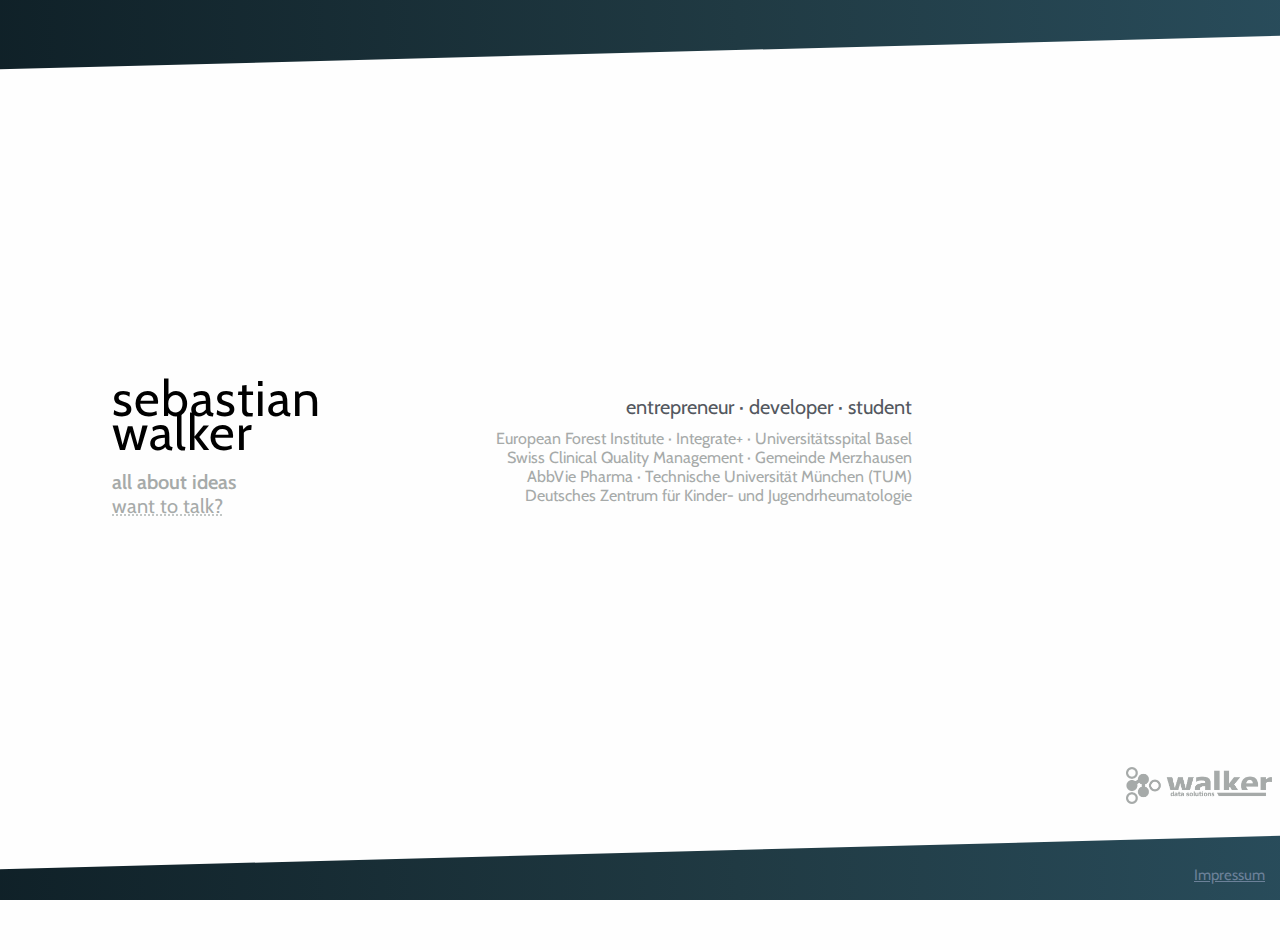
==== index.html @ 53f14fef "Add walker ds logo and animate link" ====
<!DOCTYPE html>
<html lang="en">
<head>
    <meta charset="UTF-8">
    <meta name="viewport" content="width=device-width, initial-scale=1">
    <meta name="author" content="Sebastian Walker">
    <meta name="publisher" content="Sebastian Walker">
    <meta name="copyright" content="Sebastian Walker">
    <meta name="description" content="I am Sebastian Walker, an entrepreneur, developer, and student from Germany and this is my home on the internet.">
    <meta name="keywords" content="sebastian, walker, entrepreneur, developer, student, freiburg, company, walkermedia, web, development, personal, website, homepage, database, app, mobile, technology">
    <meta name="page-type" content="Personal Homepage">
    <meta name="audience" content="All">
    <meta http-equiv="content-language" content="en">
    <meta name="robots" content="index, follow">
    <meta name="DC.Creator" content="Sebastian Walker">
    <meta name="DC.Publisher" content="Sebastian Walker">
    <meta name="DC.Rights" content="Sebastian Walker">
    <meta name="DC.Description" content="I am Sebastian Walker, an entrepreneur, developer, and student from Germany and this is my home on the internet.">
    <meta name="DC.Language" content="en">
    <title>Sebastian Walker - Entrepreneur, developer, and student from Freiburg, Germany</title>

    <link href="style.css" rel="stylesheet">
    <link href="https://fonts.googleapis.com/css?family=Cabin:400,600" rel="stylesheet">
</head>
<body>
    <div class="container">
        <div class="info">
            <div class="name">
                sebastian<br>
                walker
            </div>
            <div class="claim">
                <div class="text">
                    all about ideas
                </div>
                <div class="contact">
                    <a href="mailto:sebastian@sebastianwalker.org">
                        <span class="link">
                            want to talk?
                        </span>
                        <span class="mail">
                            sebastian@sebastianwalker.org
                        </span>
                    </a>
                </div>
            </div>
        </div>
        <div class="work">
            <div class="roles">
                entrepreneur &middot; developer &middot; student
            </div>
            <div class="references">
                European Forest Institute &middot; Integrate+ &middot; Universitätsspital Basel <br>
                Swiss Clinical Quality Management &middot; Gemeinde Merzhausen <br>
                AbbVie Pharma &middot; Technische Universität München (TUM) <br>
                Deutsches Zentrum für Kinder- und Jugendrheumatologie
            </div>
        </div>
    </div>
    <div class="decoration top"></div>
    <div class="decoration bottom"></div>
    <div class="background">
        <img src="sebastian_new.png" alt="Sebastian Walker" class="portrait">
        <img src="walker_ds_logo.png" alt="Walker Data Solutions" class="logo">
    </div>
    <div class="imprint">
        <a href="impressum.html">Impressum</a>
    </div>
</body>
</html>
---- style.css ----
html, body {
    height: 100%;
    width: 100%;
    overflow: hidden;
}

body {
    position: relative;
    overflow: hidden;
    margin: 0;
    display: flex;
    align-items: center;
    justify-content: center;
    font-family: 'Cabin', sans-serif;
    font-size: 20px;
    background-color: #fefefe;
    user-select: none;
    cursor: default;
}

.container {
    display: flex;
    align-items: center;
    justify-content: space-between;
    width: 800px;
    max-width: 100%;
    margin-right: 20%;
    padding: 20px;
    z-index: 2;
}

.name {
    font-size: 2.5em;
    line-height: 0.68;
    letter-spacing: 1px;
}

.claim {
    margin-top: 20px;
    color: #A6AAA9;
}

.claim .text {
    font-weight: 600;
}

.claim .contact a {
    color: inherit;
    text-decoration: none;
}

.claim .contact a .mail {
    display: none;
}

.claim .contact:hover a .mail {
    display: inline;
}

.claim .contact a .link {
    text-decoration: underline;
    text-decoration-style: dotted;
    text-decoration-color: #c2c7c6;
    animation: jump 0.8s infinite alternate;
}

.claim .contact:hover a .link {
    display: none;
}

@keyframes jump {
    0% {
        color: inherit;
    }
    100% {
        color: #0c2c39;
    }
}

.work {
    text-align: right;
}

.roles {
    color: #53585F;
}

.references {
    margin-top: 10px;
    font-size: 0.8em;
    color: #A6AAA9;
}

.decoration {
    position: absolute;
    left: -30px;
    right: -30px;
    transform: rotate(-1.5deg);
    width: 120%;
    height: 80px;
    background: -webkit-linear-gradient(to left, #2C5364, #203A43, #0F2027);
    background: #0F2027;
    background: linear-gradient(to left, #2C5364, #203A43, #0F2027);
    z-index: 3;
}

.decoration.top {
    top: -30px;
}

.decoration.bottom {
    bottom: -30px;
}

.background {
    position: absolute;
    right: 0;
    height: 100%;
    z-index: 1;
    pointer-events: none;
}

.portrait {
    height: 100%;
}

.logo {
    position: absolute;
    width: 90%;
    right: 5%;
    bottom: 96px;
}

@media only screen and (max-device-width : 480px) {
    .container {
        flex-direction: column;
        margin-right: 0;
    }

    .claim {
        margin-top: 10px;
    }

    .work {
        margin-top: 20%;
        text-align: center;
    }

    .references {
        font-size: 0.6em;
    }

    .portrait {
        opacity: 0.5;
    }

    .logo {
        display: none;
    }
}

.imprint {
    position: absolute;
    bottom: 15px;
    right: 15px;
    z-index: 4;
}

.imprint a {
    color: #6c8199;
    font-size: 0.75em;
}
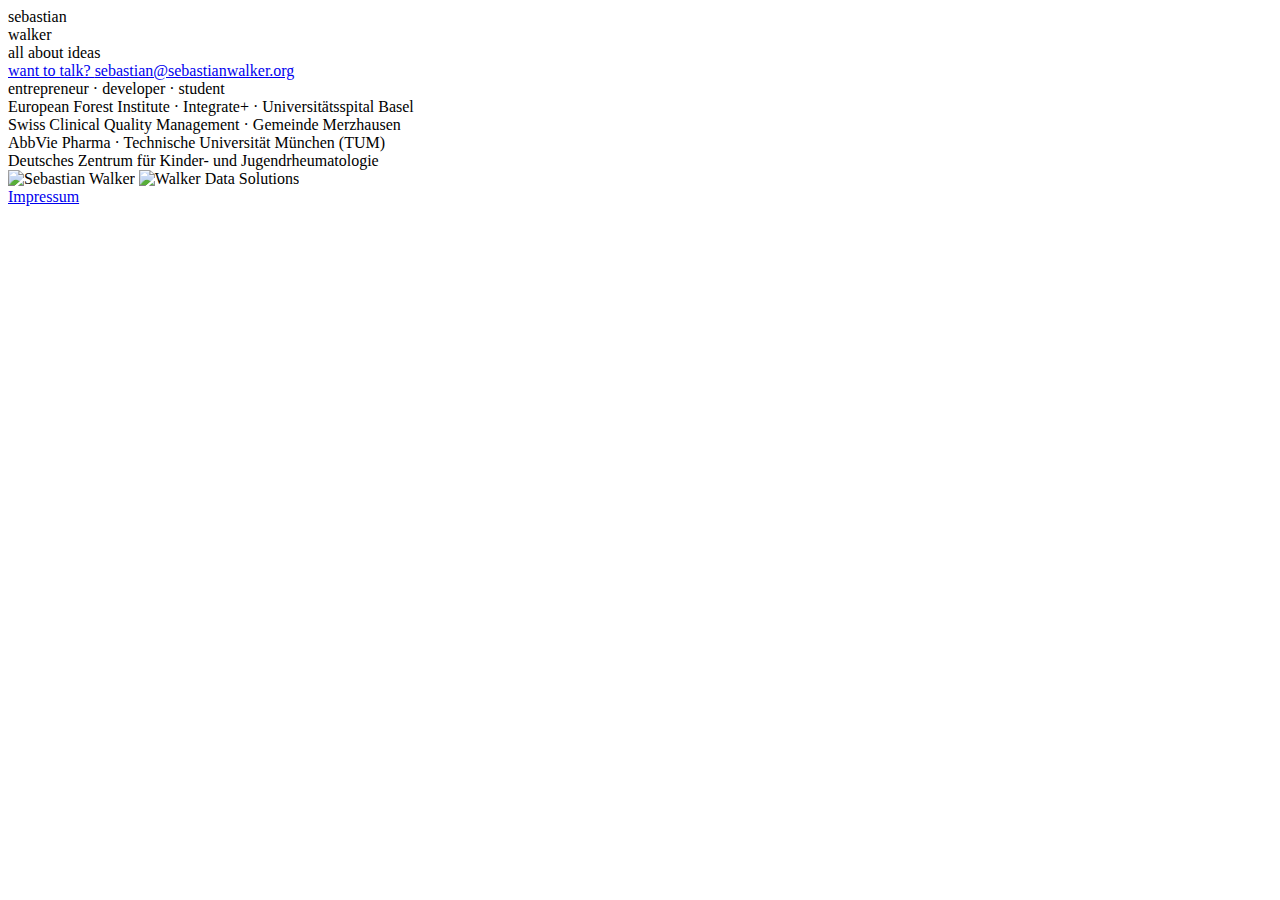
==== commit 921e4fb2: "Add theme color" ====
--- a/index.html
+++ b/index.html
@@ -17,10 +17,13 @@
     <meta name="DC.Rights" content="Sebastian Walker">
     <meta name="DC.Description" content="I am Sebastian Walker, an entrepreneur, developer, and student from Germany and this is my home on the internet.">
     <meta name="DC.Language" content="en">
+    <meta name="google-site-verification" content="IIwaSXTqW7PXGqvQ5ivc81cuuEpCNplJA8BxAtnv2CA" />
+    <meta name="theme-color" content="#0F2027">
     <title>Sebastian Walker - Entrepreneur, developer, and student from Freiburg, Germany</title>
 
-    <link href="style.css" rel="stylesheet">
+    <link href="css/sebastianwalker.css" rel="stylesheet">
     <link href="https://fonts.googleapis.com/css?family=Cabin:400,600" rel="stylesheet">
+    <link rel="icon" href="images/favicon.png">
 </head>
 <body>
     <div class="container">
@@ -60,8 +63,8 @@
     <div class="decoration top"></div>
     <div class="decoration bottom"></div>
     <div class="background">
-        <img src="sebastian_new.png" alt="Sebastian Walker" class="portrait">
-        <img src="walker_ds_logo.png" alt="Walker Data Solutions" class="logo">
+        <img src="images/portrait.png" alt="Sebastian Walker" class="portrait">
+        <img src="images/brand_logo.png" alt="Walker Data Solutions" class="logo">
     </div>
     <div class="imprint">
         <a href="impressum.html">Impressum</a>
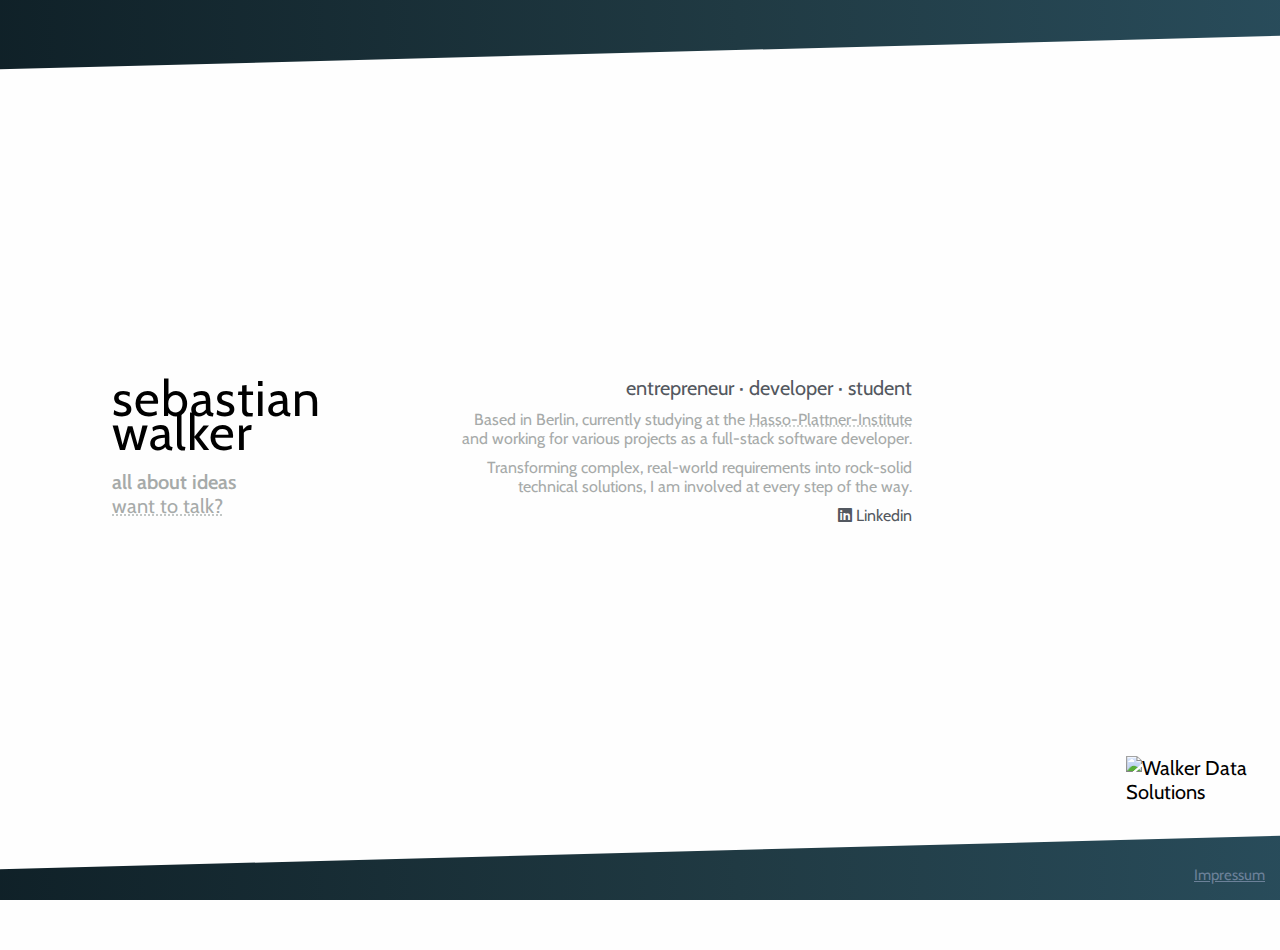
==== commit 689d5351: "Update bio text and add linkdin link" ====
--- a/index.html
+++ b/index.html
@@ -19,14 +19,15 @@
     <meta name="DC.Language" content="en">
     <meta name="google-site-verification" content="IIwaSXTqW7PXGqvQ5ivc81cuuEpCNplJA8BxAtnv2CA" />
     <meta name="theme-color" content="#0F2027">
-    <title>Sebastian Walker - Entrepreneur, developer, and student from Freiburg, Germany</title>
+    <title>Sebastian Walker - </title>
 
     <link href="css/sebastianwalker.css" rel="stylesheet">
     <link href="https://fonts.googleapis.com/css?family=Cabin:400,600" rel="stylesheet">
+    <link rel="stylesheet" href="https://cdnjs.cloudflare.com/ajax/libs/font-awesome/6.0.0-beta2/css/all.min.css">
     <link rel="icon" href="images/favicon.png">
 </head>
 <body>
-    <div class="container">
+    <div class="container" id="app">
         <div class="info">
             <div class="name">
                 sebastian<br>
@@ -50,13 +51,25 @@
         </div>
         <div class="work">
             <div class="roles">
-                entrepreneur &middot; developer &middot; student
+                entrepreneur
+                &middot;
+                developer
+                &middot;
+                student
             </div>
             <div class="references">
-                European Forest Institute &middot; Integrate+ &middot; Universitätsspital Basel <br>
-                Swiss Clinical Quality Management &middot; Gemeinde Merzhausen <br>
-                AbbVie Pharma &middot; Technische Universität München (TUM) <br>
-                Deutsches Zentrum für Kinder- und Jugendrheumatologie
+                Based in Berlin, currently studying at the <a href="https://hpi.de">Hasso-Plattner-Institute</a> <br>
+                and working for various projects as a full-stack software developer.
+            </div>
+            <div class="references">
+                Transforming complex, real-world requirements into rock-solid <br>
+                technical solutions, I am involved at every step of the way.
+            </div>
+            <div class="social">
+                <a href="https://www.linkedin.com/in/sebastian-walker-800261108/">
+                    <i class="fab fa-linkedin"></i>
+                    <span>Linkedin</span>
+                </a>
             </div>
         </div>
     </div>
--- a/css/sebastianwalker.css
+++ b/css/sebastianwalker.css
@@ -0,0 +1,182 @@
+html, body {
+    height: 100%;
+    width: 100%;
+    overflow: hidden;
+}
+
+body {
+    position: relative;
+    overflow: hidden;
+    margin: 0;
+    display: flex;
+    align-items: center;
+    justify-content: center;
+    font-family: 'Cabin', sans-serif;
+    font-size: 20px;
+    background-color: #fefefe;
+    user-select: none;
+    cursor: default;
+}
+
+.container {
+    display: flex;
+    align-items: center;
+    justify-content: space-between;
+    width: 800px;
+    max-width: 100%;
+    margin-right: 20%;
+    padding: 20px;
+    z-index: 2;
+}
+
+.name {
+    font-size: 2.5em;
+    line-height: 0.68;
+    letter-spacing: 1px;
+}
+
+.claim {
+    margin-top: 20px;
+    color: #A6AAA9;
+}
+
+.claim .text {
+    font-weight: 600;
+}
+
+.claim .contact a {
+    color: inherit;
+    text-decoration: none;
+}
+
+.claim .contact a .mail {
+    display: none;
+}
+
+.claim .contact:hover a .mail {
+    display: inline;
+}
+
+.claim .contact a .link {
+    text-decoration: underline;
+    text-decoration-style: dotted;
+    text-decoration-color: #c2c7c6;
+}
+
+.claim .contact:hover a .link {
+    display: none;
+}
+
+.work {
+    text-align: right;
+}
+
+.roles {
+    color: #53585F;
+}
+
+.references, .social {
+    margin-top: 10px;
+    font-size: 0.8em;
+    color: #A6AAA9;
+}
+
+.references a {
+    color: inherit;
+    text-decoration: underline;
+    text-decoration-style: dotted;
+    text-decoration-color: #c2c7c6;
+}
+
+.social a {
+    text-decoration: none;
+    color: #535860;
+}
+
+.references a:hover, .social a:hover {
+    color: #2C5364;
+}
+
+.decoration {
+    position: absolute;
+    left: -30px;
+    right: -30px;
+    transform: rotate(-1.5deg);
+    width: 120%;
+    height: 80px;
+    background: -webkit-linear-gradient(to left, #2C5364, #203A43, #0F2027);
+    background: #0F2027;
+    background: linear-gradient(to left, #2C5364, #203A43, #0F2027);
+    z-index: 3;
+}
+
+.decoration.top {
+    top: -30px;
+}
+
+.decoration.bottom {
+    bottom: -30px;
+}
+
+.background {
+    position: absolute;
+    right: 0;
+    height: 100%;
+    z-index: 1;
+    pointer-events: none;
+}
+
+.portrait {
+    height: 100%;
+}
+
+.logo {
+    position: absolute;
+    width: 90%;
+    right: 5%;
+    bottom: 96px;
+}
+
+@media only screen and (max-device-width : 480px) {
+    .container {
+        flex-direction: column;
+        margin-right: 0;
+    }
+
+    .claim {
+        margin-top: 10px;
+    }
+
+    .work {
+        margin-top: 20%;
+        text-align: center;
+    }
+
+    .references {
+        font-size: 0.6em;
+    }
+
+    .portrait {
+        opacity: 0.5;
+    }
+
+    .logo {
+        display: none;
+    }
+}
+
+.imprint {
+    position: absolute;
+    bottom: 15px;
+    right: 15px;
+    z-index: 4;
+}
+
+.imprint a {
+    color: #6c8199;
+    font-size: 0.75em;
+}
+
+.content a {
+    color: #2C5364;
+}
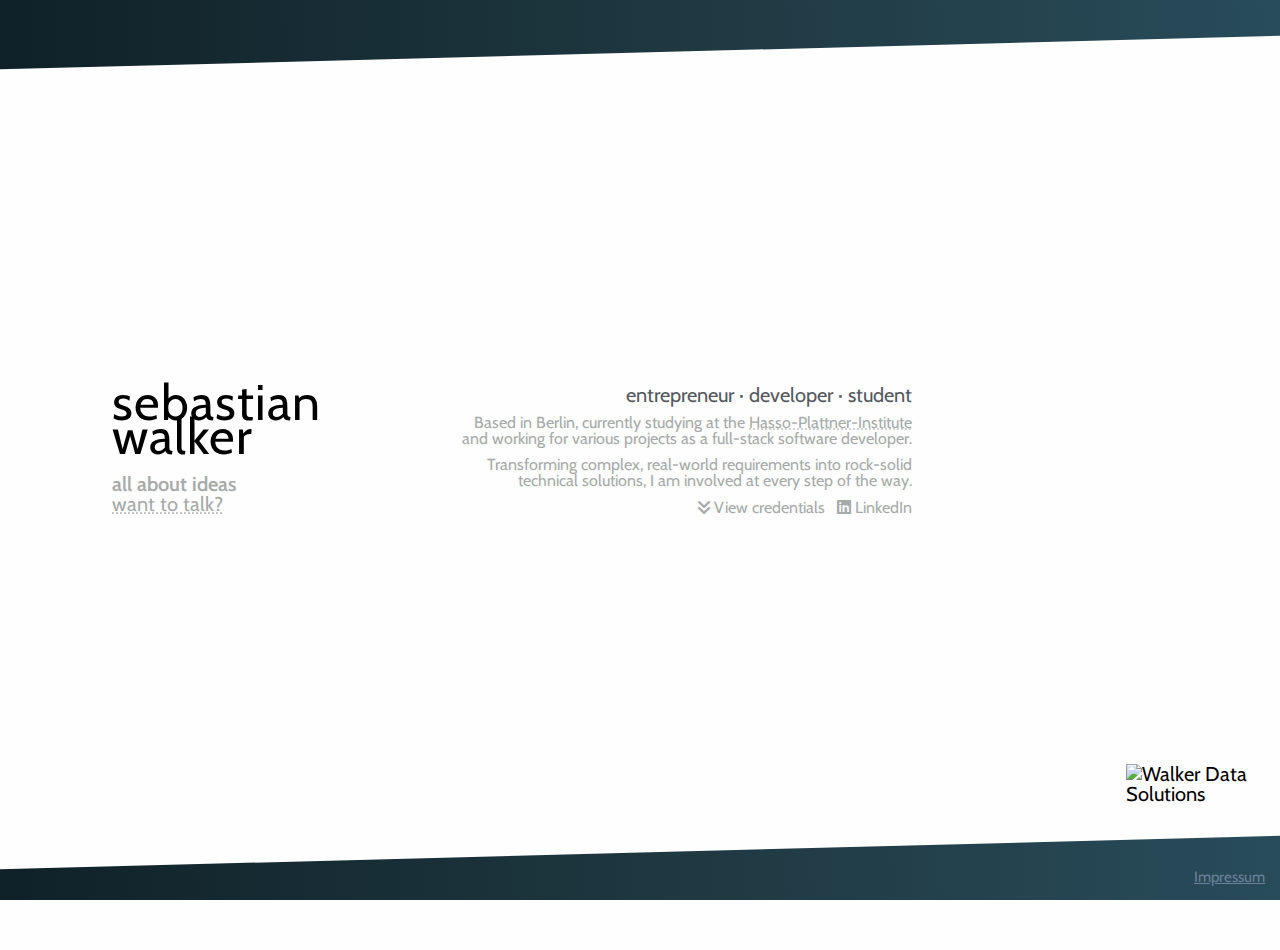
==== commit bc8bc158: "Add credentials" ====
--- a/index.html
+++ b/index.html
@@ -6,7 +6,7 @@
     <meta name="author" content="Sebastian Walker">
     <meta name="publisher" content="Sebastian Walker">
     <meta name="copyright" content="Sebastian Walker">
-    <meta name="description" content="I am Sebastian Walker, an entrepreneur, developer, and student from Germany and this is my home on the internet.">
+    <meta name="description" content="Transforming complex, real-world requirements into rock-solid technical solutions, I am involved at every step of the way.">
     <meta name="keywords" content="sebastian, walker, entrepreneur, developer, student, freiburg, company, walkermedia, web, development, personal, website, homepage, database, app, mobile, technology">
     <meta name="page-type" content="Personal Homepage">
     <meta name="audience" content="All">
@@ -15,12 +15,13 @@
     <meta name="DC.Creator" content="Sebastian Walker">
     <meta name="DC.Publisher" content="Sebastian Walker">
     <meta name="DC.Rights" content="Sebastian Walker">
-    <meta name="DC.Description" content="I am Sebastian Walker, an entrepreneur, developer, and student from Germany and this is my home on the internet.">
+    <meta name="DC.Description" content="Transforming complex, real-world requirements into rock-solid technical solutions, I am involved at every step of the way.">
     <meta name="DC.Language" content="en">
     <meta name="google-site-verification" content="IIwaSXTqW7PXGqvQ5ivc81cuuEpCNplJA8BxAtnv2CA" />
     <meta name="theme-color" content="#0F2027">
-    <title>Sebastian Walker - </title>
+    <title>Sebastian Walker - entrepreneur, developer, student based in Berlin</title>
 
+    <link href="css/reset.css" rel="stylesheet">
     <link href="css/sebastianwalker.css" rel="stylesheet">
     <link href="https://fonts.googleapis.com/css?family=Cabin:400,600" rel="stylesheet">
     <link rel="stylesheet" href="https://cdnjs.cloudflare.com/ajax/libs/font-awesome/6.0.0-beta2/css/all.min.css">
@@ -29,14 +30,14 @@
 <body>
     <div class="container" id="app">
         <div class="info">
-            <div class="name">
+            <h1 class="name">
                 sebastian<br>
                 walker
-            </div>
+            </h1>
             <div class="claim">
-                <div class="text">
+                <h2 class="text">
                     all about ideas
-                </div>
+                </h2>
                 <div class="contact">
                     <a href="mailto:sebastian@sebastianwalker.org">
                         <span class="link">
@@ -50,27 +51,43 @@
             </div>
         </div>
         <div class="work">
-            <div class="roles">
+            <strong class="roles">
                 entrepreneur
                 &middot;
                 developer
                 &middot;
                 student
-            </div>
-            <div class="references">
-                Based in Berlin, currently studying at the <a href="https://hpi.de">Hasso-Plattner-Institute</a> <br>
+            </strong>
+            <p class="bio">
+                Based in Berlin, currently studying at the <a href="https://hpi.de" title="Hasso Plattner Institut (HPI)">Hasso-Plattner-Institute</a> <br>
                 and working for various projects as a full-stack software developer.
-            </div>
-            <div class="references">
+            </p>
+            <p class="bio">
                 Transforming complex, real-world requirements into rock-solid <br>
                 technical solutions, I am involved at every step of the way.
-            </div>
-            <div class="social">
-                <a href="https://www.linkedin.com/in/sebastian-walker-800261108/">
+            </p>
+            <p class="credentials" id="credentials">
+                European Forest Institute &middot; Integrate+ &middot; Universitätsspital Basel <br>
+                Swiss Clinical Quality Management &middot; Gemeinde Merzhausen <br>
+                AbbVie Pharma &middot; Technische Universität München (TUM) <br>
+                Deutsches Zentrum für Kinder- und Jugendrheumatologie <br>
+                Martin-Luther-Universität Halle-Wittenberg (FSR Medizin)
+            </p>
+            <p class="social">
+                <a href="#" title="Credentials">
+                    <i class="fa fa-angle-double-down"></i>
+                    <span onclick="document.getElementById('credentials').classList.add('visible')">
+                        View credentials
+                    </span>
+                </a>
+                &nbsp;
+                <a href="https://www.linkedin.com/in/sebastian-walker-800261108/" title="Sebastian Walker on LinkedIn">
                     <i class="fab fa-linkedin"></i>
-                    <span>Linkedin</span>
+                    <span>
+                        LinkedIn
+                    </span>
                 </a>
-            </div>
+            </p>
         </div>
     </div>
     <div class="decoration top"></div>
@@ -80,7 +97,7 @@
         <img src="images/brand_logo.png" alt="Walker Data Solutions" class="logo">
     </div>
     <div class="imprint">
-        <a href="impressum.html">Impressum</a>
+        <a href="impressum.html" title="Impressum">Impressum</a>
     </div>
 </body>
 </html>
--- a/css/sebastianwalker.css
+++ b/css/sebastianwalker.css
@@ -75,26 +75,37 @@
     color: #53585F;
 }
 
-.references, .social {
+.bio, .social, .credentials {
     margin-top: 10px;
     font-size: 0.8em;
     color: #A6AAA9;
 }
 
-.references a {
+.bio a, .social a {
     color: inherit;
+    text-decoration: none;
+}
+
+.bio a:hover, .social a:hover {
+    color: #2C5364;
+}
+
+.bio a {
     text-decoration: underline;
     text-decoration-style: dotted;
     text-decoration-color: #c2c7c6;
 }
 
-.social a {
-    text-decoration: none;
-    color: #535860;
+.credentials {
+    opacity: 0;
+    height: 0;
+    display: none;
 }
 
-.references a:hover, .social a:hover {
-    color: #2C5364;
+.credentials.visible {
+    opacity: 1;
+    height: 100%;
+    display: block;
 }
 
 .decoration {
@@ -150,9 +161,6 @@
     .work {
         margin-top: 20%;
         text-align: center;
-    }
-
-    .references {
         font-size: 0.6em;
     }
 
